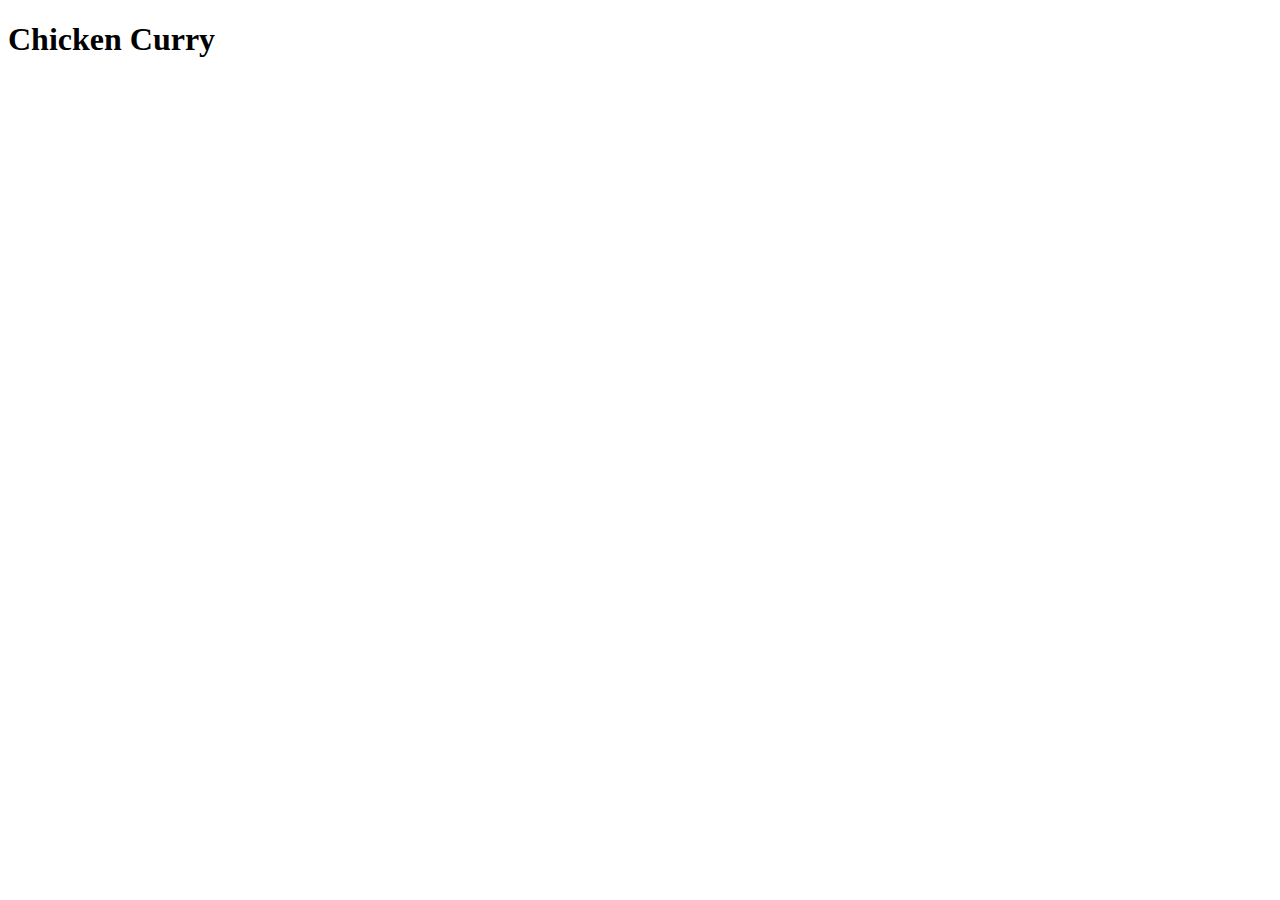
==== recipes/curry.html @ da3dfdb5 "Added headings to curry.html and lasagna.html" ====
<!DOCTYPE html>
<html lang="en">
<head>
    <meta charset="UTF-8">
    <meta name="viewport" content="width=device-width, initial-scale=1.0">
    <title>Chicken Curry</title>
</head>
<body>
    
    <h1>Chicken Curry</h1>

</body>
</html>
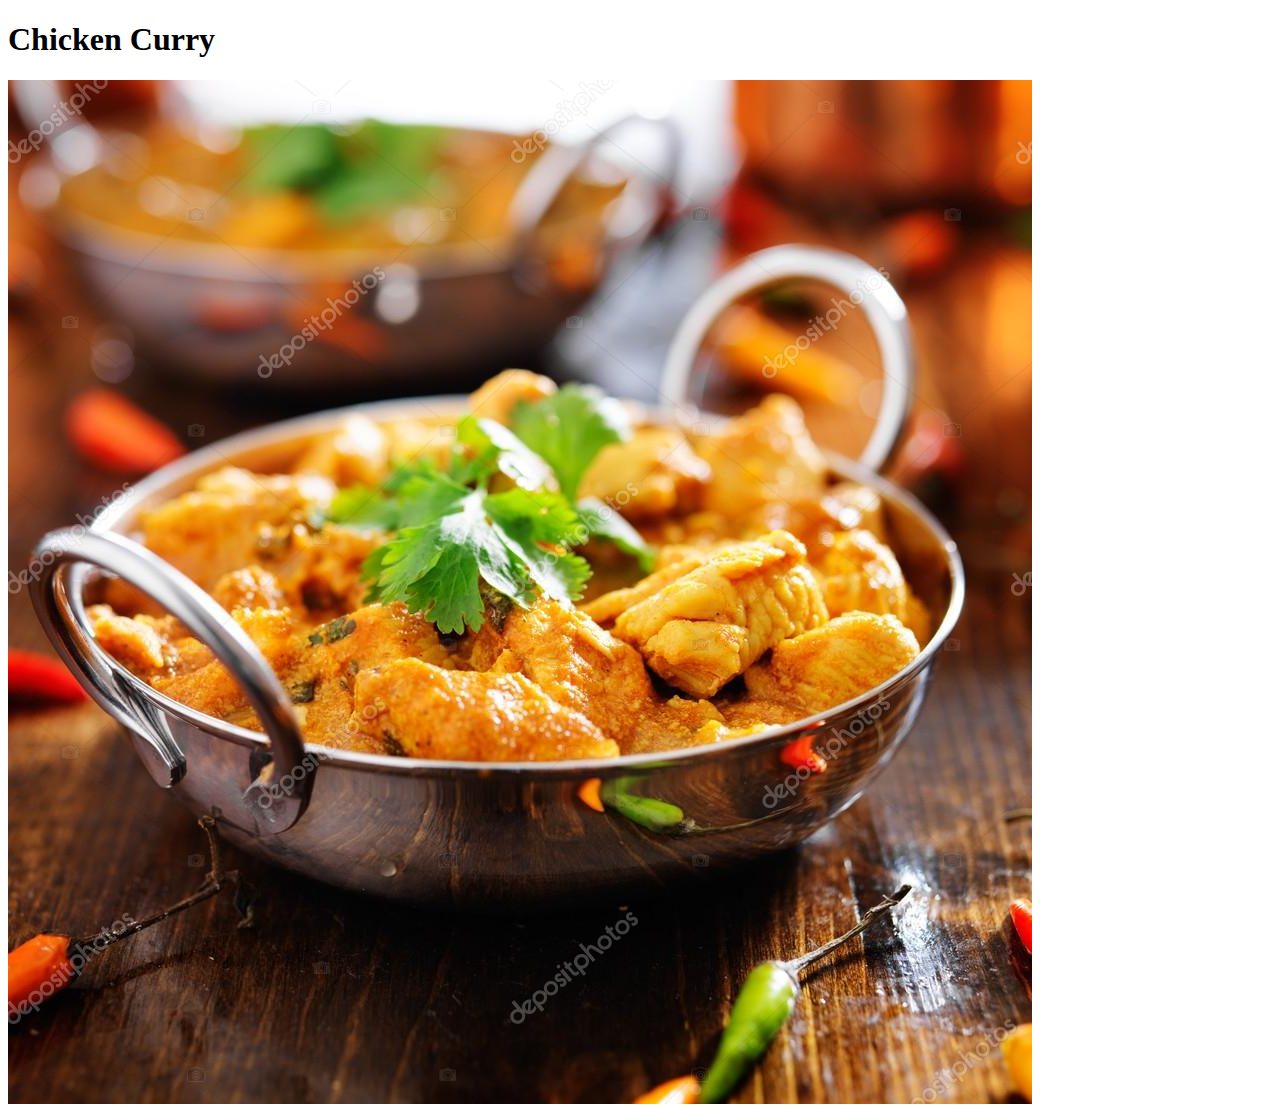
==== commit 42416e30: "Added images and corresponding alt text" ====
--- a/recipes/curry.html
+++ b/recipes/curry.html
@@ -8,6 +8,7 @@
 <body>
     
     <h1>Chicken Curry</h1>
+    <img src="../images/Chicken Curry.jpg" alt="An image of chicken curry">
 
 </body>
 </html>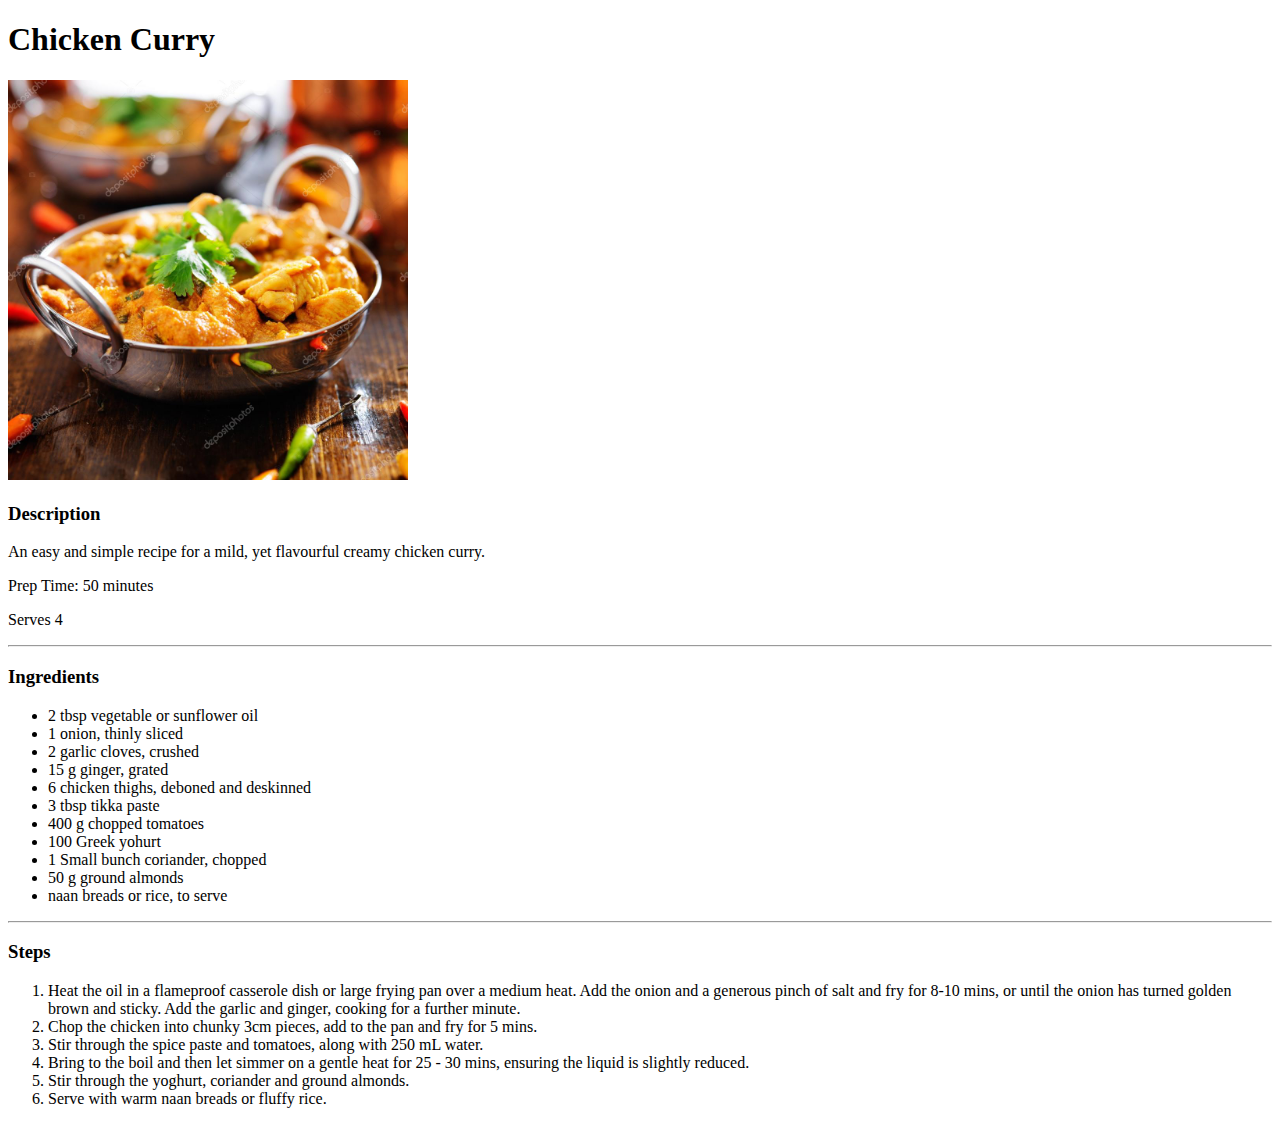
==== commit 09f4b342: "Added ingredients and steps" ====
--- a/recipes/curry.html
+++ b/recipes/curry.html
@@ -1,14 +1,60 @@
 <!DOCTYPE html>
 <html lang="en">
-<head>
-    <meta charset="UTF-8">
-    <meta name="viewport" content="width=device-width, initial-scale=1.0">
+  <head>
+    <meta charset="UTF-8" />
+    <meta name="viewport" content="width=device-width, initial-scale=1.0" />
     <title>Chicken Curry</title>
-</head>
-<body>
-    
+  </head>
+  <body>
     <h1>Chicken Curry</h1>
-    <img src="../images/Chicken Curry.jpg" alt="An image of chicken curry">
-
-</body>
-</html>+    <img
+      src="../images/Chicken Curry.jpg"
+      alt="An image of chicken curry"
+      width="400"
+    />
+    <h3>Description</h3>
+    <p>
+      An easy and simple recipe for a mild, yet flavourful creamy chicken curry.
+    </p>
+    <p>Prep Time: 50 minutes</p>
+    <p>Serves 4</p>
+    <hr />
+    <h3>Ingredients</h3>
+    <ul>
+      <li>2 tbsp vegetable or sunflower oil</li>
+      <li>1 onion, thinly sliced</li>
+      <li>2 garlic cloves, crushed</li>
+      <li>15 g ginger, grated</li>
+      <li>6 chicken thighs, deboned and deskinned</li>
+      <li>3 tbsp tikka paste</li>
+      <li>400 g chopped tomatoes</li>
+      <li>100 Greek yohurt</li>
+      <li>1 Small bunch coriander, chopped</li>
+      <li>50 g ground almonds</li>
+      <li>naan breads or rice, to serve</li>
+    </ul>
+    <hr />
+    <h3>Steps</h3>
+    <ol>
+      <li>
+        Heat the oil in a flameproof casserole dish or large frying pan over a
+        medium heat. Add the onion and a generous pinch of salt and fry for 8-10
+        mins, or until the onion has turned golden brown and sticky. Add the
+        garlic and ginger, cooking for a further minute.
+      </li>
+      <li>
+        Chop the chicken into chunky 3cm pieces, add to the pan and fry for 5
+        mins.
+      </li>
+      <li>
+        Stir through the spice paste and tomatoes, along with 250 mL water.
+      </li>
+      <li>
+        Bring to the boil and then let simmer on a gentle heat for 25 - 30 mins,
+        ensuring the liquid is slightly reduced.
+      </li>
+      <li>Stir through the yoghurt, coriander and ground almonds.</li>
+      <li>Serve with warm naan breads or fluffy rice.</li>
+    </ol>
+  </body>
+</html>
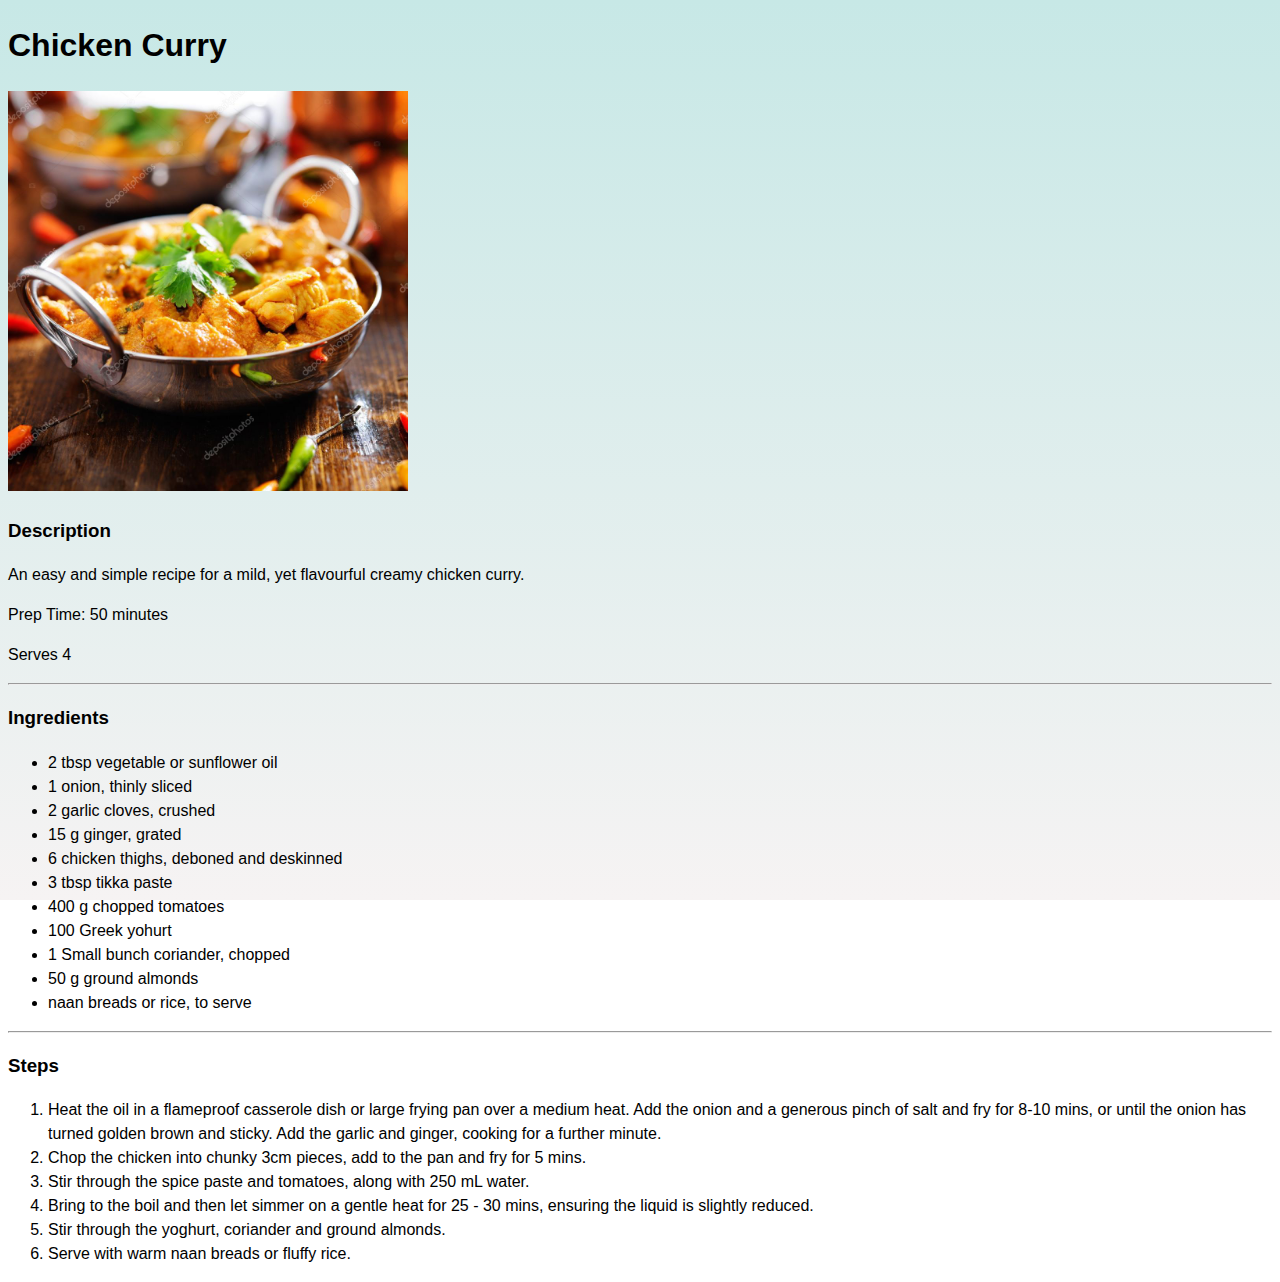
==== commit f0db8474: "Implementation of CSS elements" ====
--- a/recipes/curry.html
+++ b/recipes/curry.html
@@ -1,8 +1,9 @@
 <!DOCTYPE html>
 <html lang="en">
   <head>
-    <meta charset="UTF-8" />
-    <meta name="viewport" content="width=device-width, initial-scale=1.0" />
+    <meta charset="UTF-8">
+    <meta name="viewport" content="width=device-width, initial-scale=1.0">
+    <link rel="stylesheet" href="../style.css">
     <title>Chicken Curry</title>
   </head>
   <body>
--- a/style.css
+++ b/style.css
@@ -0,0 +1,17 @@
+* {
+    line-height: 1.5;
+    font-family: Arial, Helvetica, sans-serif;
+    background: linear-gradient(to bottom, rgb(199, 232, 230), rgb(246, 243, 243)); 
+    background-repeat: no-repeat;
+    background-attachment: fixed;
+}
+
+.home {
+    text-align: center;
+    font-size: 50px;
+    font-weight: 700;
+}
+
+.recipe-list {
+    font-size: 20px;
+}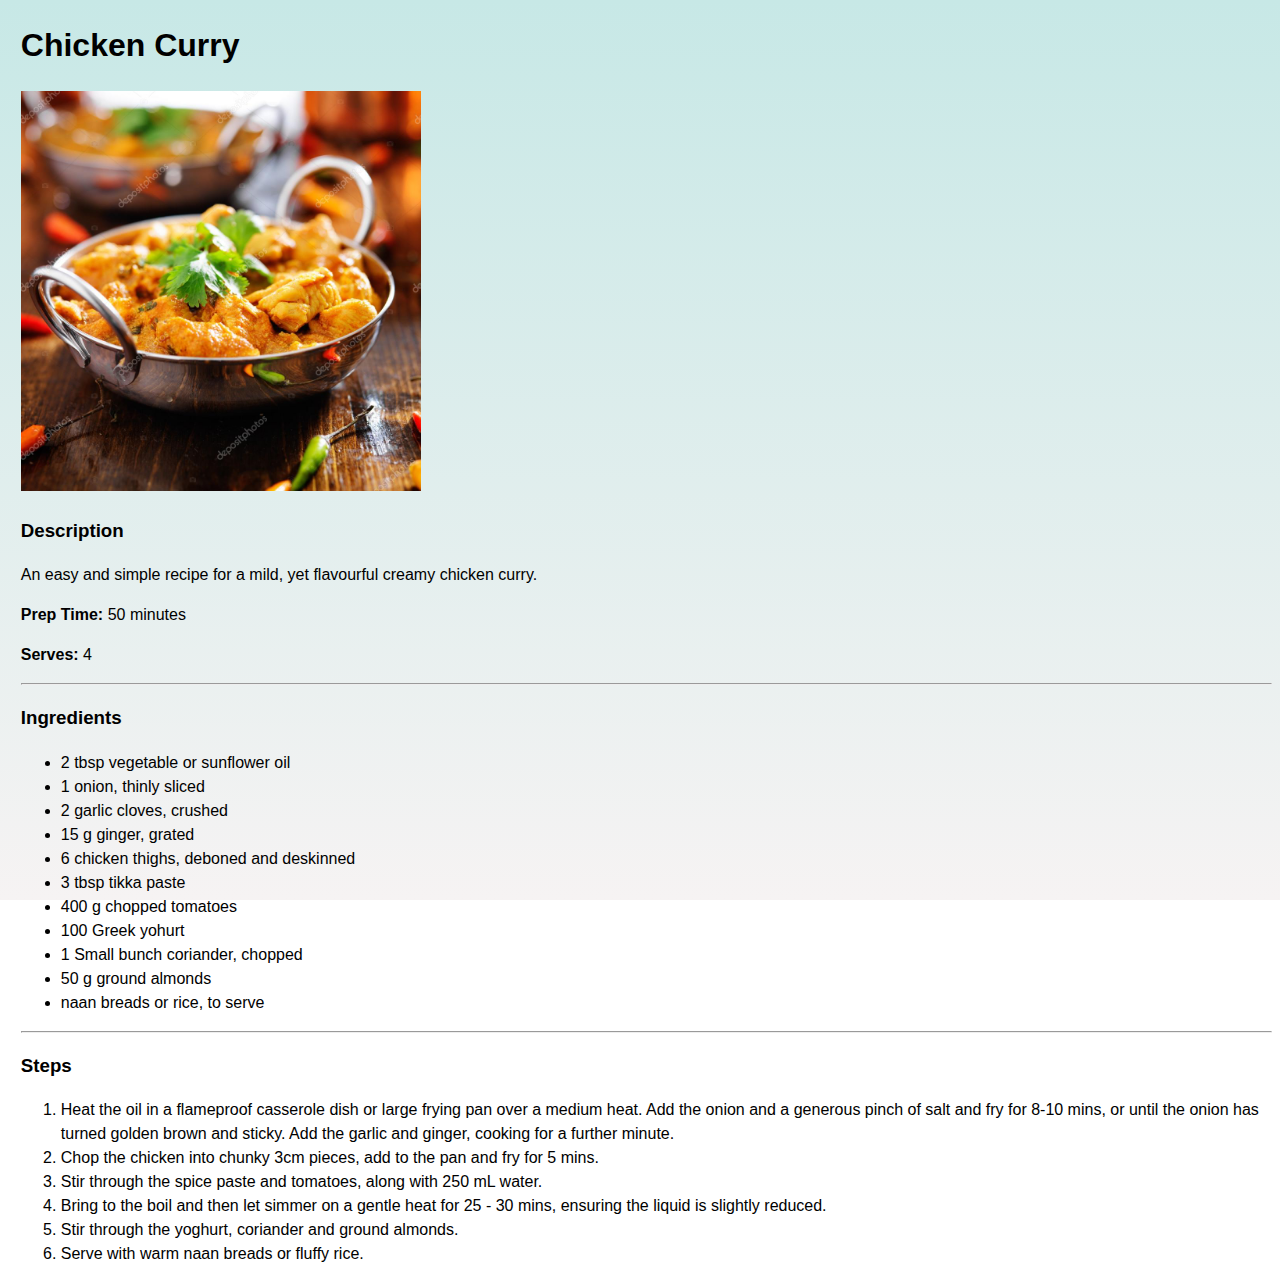
==== commit 25d79b00: "Added more styling" ====
--- a/recipes/curry.html
+++ b/recipes/curry.html
@@ -14,12 +14,10 @@
       width="400"
     />
     <h3>Description</h3>
-    <p>
-      An easy and simple recipe for a mild, yet flavourful creamy chicken curry.
-    </p>
-    <p>Prep Time: 50 minutes</p>
-    <p>Serves 4</p>
-    <hr />
+    <p>An easy and simple recipe for a mild, yet flavourful creamy chicken curry.</p>
+    <p><strong>Prep Time:</strong> 50 minutes</p>
+    <p><strong>Serves:</strong> 4</p>
+    <hr>
     <h3>Ingredients</h3>
     <ul>
       <li>2 tbsp vegetable or sunflower oil</li>
--- a/style.css
+++ b/style.css
@@ -4,6 +4,10 @@
     background: linear-gradient(to bottom, rgb(199, 232, 230), rgb(246, 243, 243)); 
     background-repeat: no-repeat;
     background-attachment: fixed;
+}
+
+body {
+    padding-left: 1%;
 }
 
 .home {
@@ -14,4 +18,11 @@
 
 .recipe-list {
     font-size: 20px;
-}+}
+
+:link {
+    color: blue;
+}
+:visited{
+    color: purple;
+}
